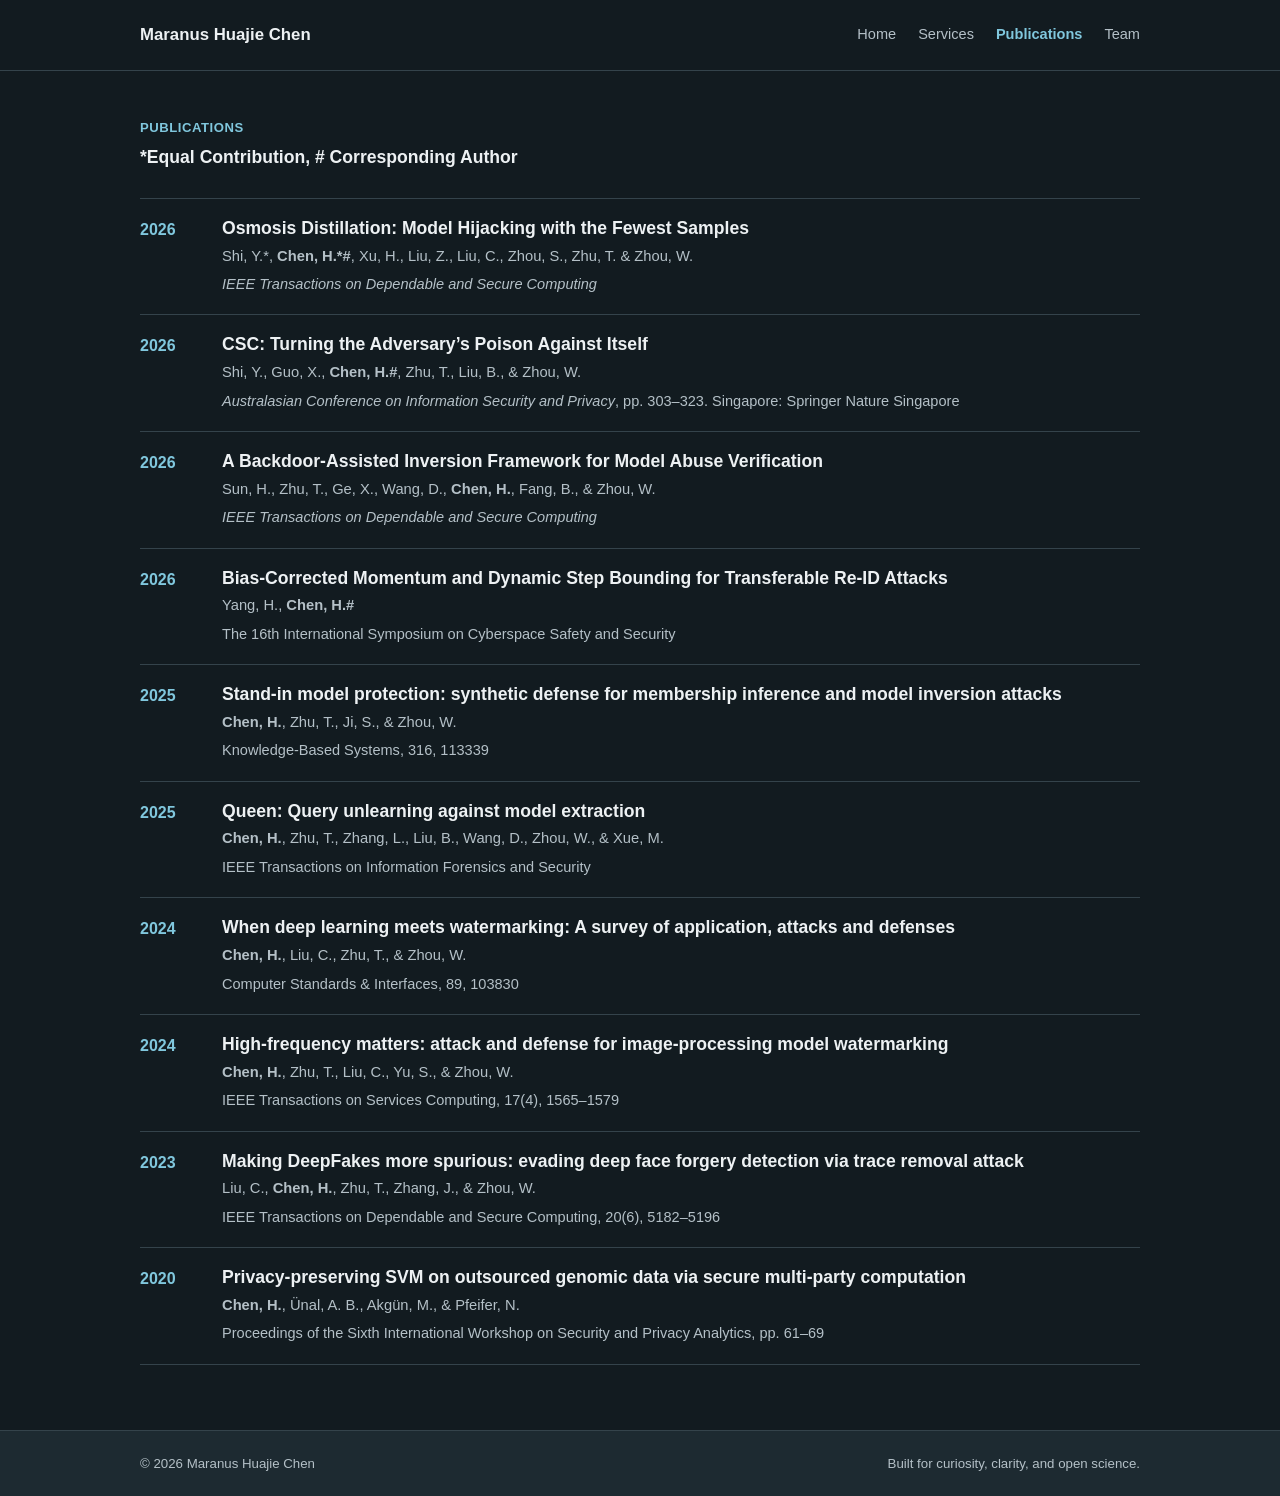
==== publications.html @ 420df00d "Updated" ====
<!doctype html>
<html lang="en">
<head>
  <meta charset="utf-8">
  <meta name="viewport" content="width=device-width, initial-scale=1">
  <meta name="description" content="Academic profile and research portfolio for Dr. Maranus Huajie Chen.">
  <title>Publications | Dr. Maranus Huajie Chen</title>
  <link rel="stylesheet" href="style.css">
  <script defer src="site.js"></script>
</head>
<body>
  <header class="site-header"><div class="header-inner">
    <a class="brand" href="index.html">Maranus Huajie Chen</a>
    <nav aria-label="Primary navigation"><a href="index.html">Home</a>
<a href="services.html">Services</a>
<a href="publications.html" aria-current="page">Publications</a>
<a href="team.html">Team</a></nav>
  </div></header>
  <main class="container" id="top">
    <section id="publications">
      <div class="shell">
        <div class="section-head reveal">
          <div class="eyebrow">Publications</div>
          <h3 class="serif">*Equal Contribution, # Corresponding Author</h3>
        </div>
        <div class="publication-list reveal">
          <article class="publication"><div class="year">2026</div><div><h3>Osmosis Distillation: Model Hijacking with the Fewest Samples</h3><p>Shi, Y.*, <strong>Chen, H.*#</strong>, Xu, H., Liu, Z., Liu, C., Zhou, S., Zhu, T. &amp; Zhou, W.</p></div><div class="journal"><em>IEEE Transactions on Dependable and Secure Computing</em></div></article>
          <article class="publication"><div class="year">2026</div><div><h3>CSC: Turning the Adversary’s Poison Against Itself</h3><p>Shi, Y., Guo, X., <strong>Chen, H.#</strong>, Zhu, T., Liu, B., &amp; Zhou, W.</p></div><div class="journal"><em>Australasian Conference on Information Security and Privacy</em>, pp. 303–323. Singapore: Springer Nature Singapore</div></article>
          <article class="publication"><div class="year">2026</div><div><h3>A Backdoor-Assisted Inversion Framework for Model Abuse Verification</h3><p>Sun, H., Zhu, T., Ge, X., Wang, D., <strong>Chen, H.</strong>, Fang, B., &amp; Zhou, W.</p></div><div class="journal"><em>IEEE Transactions on Dependable and Secure Computing</em></div></article>
          <article class="publication"><div class="year">2026</div><div><h3>Bias-Corrected Momentum and Dynamic Step Bounding for Transferable Re-ID Attacks</h3><p>Yang, H., <strong>Chen, H.#</strong></p></div><div class="journal">The 16th International Symposium on Cyberspace Safety and Security</div></article>
          <article class="publication"><div class="year">2025</div><div><h3>Stand-in model protection: synthetic defense for membership inference and model inversion attacks</h3><p><strong>Chen, H.</strong>, Zhu, T., Ji, S., &amp; Zhou, W.</p></div><div class="journal">Knowledge-Based Systems, 316, 113339</div></article>
          <article class="publication"><div class="year">2025</div><div><h3>Queen: Query unlearning against model extraction</h3><p><strong>Chen, H.</strong>, Zhu, T., Zhang, L., Liu, B., Wang, D., Zhou, W., &amp; Xue, M.</p></div><div class="journal">IEEE Transactions on Information Forensics and Security</div></article>
          <article class="publication"><div class="year">2024</div><div><h3>When deep learning meets watermarking: A survey of application, attacks and defenses</h3><p><strong>Chen, H.</strong>, Liu, C., Zhu, T., &amp; Zhou, W.</p></div><div class="journal">Computer Standards &amp; Interfaces, 89, 103830</div></article>
          <article class="publication"><div class="year">2024</div><div><h3>High-frequency matters: attack and defense for image-processing model watermarking</h3><p><strong>Chen, H.</strong>, Zhu, T., Liu, C., Yu, S., &amp; Zhou, W.</p></div><div class="journal">IEEE Transactions on Services Computing, 17(4), 1565–1579</div></article>
          <article class="publication"><div class="year">2023</div><div><h3>Making DeepFakes more spurious: evading deep face forgery detection via trace removal attack</h3><p>Liu, C., <strong>Chen, H.</strong>, Zhu, T., Zhang, J., &amp; Zhou, W.</p></div><div class="journal">IEEE Transactions on Dependable and Secure Computing, 20(6), 5182–5196</div></article>
          <article class="publication"><div class="year">2020</div><div><h3>Privacy-preserving SVM on outsourced genomic data via secure multi-party computation</h3><p><strong>Chen, H.</strong>, Ünal, A. B., Akgün, M., &amp; Pfeifer, N.</p></div><div class="journal">Proceedings of the Sixth International Workshop on Security and Privacy Analytics, pp. 61–69</div></article>
        </div>
      </div>
    </section>
  </main>
  <footer><div class="container footer-row"><span>© <span id="year"></span> Maranus Huajie Chen</span><span>Built for curiosity, clarity, and open science.</span></div></footer>
</body>
</html>
---- style.css ----
:root { color-scheme: dark; --ink: #edf1f3; --muted: #b4c0c7; --accent: #80c7dd; --line: #34434b; --soft: #1d2a31; --background: #121b20; }
* { box-sizing: border-box; }
body { margin: 0; color: var(--ink); background: var(--background); font-family: -apple-system, BlinkMacSystemFont, "Segoe UI", Arial, sans-serif; font-size: 16px; line-height: 1.6; }
a { color: var(--accent); text-decoration: none; }
a:hover { text-decoration: underline; }
a:focus-visible { outline: 2px solid var(--accent); outline-offset: 4px; }
.container, .header-inner { width: min(100% - 40px, 1000px); margin: 0 auto; }
.site-header { border-bottom: 1px solid var(--line); background: var(--background); }
.header-inner { min-height: 70px; display: flex; align-items: center; justify-content: space-between; gap: 24px; }
.brand { font-size: 1.05rem; font-weight: 650; color: var(--ink); white-space: nowrap; }
nav { display: flex; flex-wrap: wrap; gap: 10px 22px; }
nav a { color: var(--muted); font-size: .91rem; }
nav a[aria-current] { color: var(--accent); font-weight: 700; }
main { min-height: calc(100vh - 155px); padding: 46px 0 65px; }
section + section, .ticker + section { border-top: 1px solid var(--line); margin-top: 40px; padding-top: 36px; }
h1, h2, h3, h4, p { margin-top: 0; }
h1 { font-size: clamp(2.2rem, 5vw, 3rem); line-height: 1.15; font-weight: 500; margin-bottom: 18px; }
h1 br { display: none; } h1 br::after { content: ' '; } h1 em { font-style: normal; }
h2 { font-size: 1.7rem; line-height: 1.25; font-weight: 600; margin-bottom: 18px; }
h3 { font-size: 1.1rem; line-height: 1.35; margin-bottom: 8px; }
h4 { font-size: 1.05rem; margin-bottom: 4px; }
p { margin-bottom: 14px; }
.eyebrow { color: var(--accent); font-size: .82rem; font-weight: 700; letter-spacing: .04em; text-transform: uppercase; margin-bottom: 8px; }
.hero-grid { display: flex; align-items: flex-start; justify-content: space-between; gap: 50px; }
.hero-grid > div { flex: 1; }
.hero-copy { font-size: 1.13rem; color: var(--muted); }
.hero-aside { width: 200px; flex: 0 0 200px; }
.id-photo { width: 100%; max-width: 180px; aspect-ratio: 546 / 862; overflow: hidden; border-radius: 4px; }
.id-photo img { display: block; width: 100%; height: 100%; object-fit: cover; }
.meta-list { list-style: none; padding: 0; margin: 16px 0 0; font-size: .88rem; }
.meta-list li { margin-bottom: 8px; }.meta-list span { display: block; color: var(--muted); font-size: .78rem; font-weight: 600; text-transform: uppercase; }
.ticker { margin-top: 38px; border-top: 1px solid var(--line); padding-top: 25px; }
.ticker::before { content: 'News'; display: block; font-size: 1.5rem; font-weight: 600; margin-bottom: 14px; }
.ticker-track { display: grid; gap: 10px; }.ticker span { display: block; padding-left: 14px; border-left: 3px solid var(--accent); }
.section-head, .team-intro { margin-bottom: 28px; }.lead { max-width: 780px; color: var(--muted); }
.research-grid { display: grid; grid-template-columns: repeat(2, 1fr); gap: 14px; }
.research-card { padding: 18px; border: 1px solid var(--line); border-top: 3px solid var(--accent); border-radius: 5px; background: var(--soft); }
.research-card p, .service-card p { color: var(--muted); font-size: .94rem; }.number { color: var(--accent); font-size: .8rem; font-weight: 700; margin-bottom: 10px; }
.service-grid { display: grid; grid-template-columns: 1fr 1fr; gap: 32px; }.service-list { padding: 0; list-style: none; }.service-list li { padding: 10px 0; border-bottom: 1px solid var(--line); }.service-list strong { display: block; color: var(--accent); font-size: .88rem; }
.publication { display: grid; grid-template-columns: 62px 1fr; gap: 5px 20px; padding: 18px 0; border-bottom: 1px solid var(--line); }.publication:first-child { border-top: 1px solid var(--line); }.publication h3 { margin-bottom: 4px; }.publication p { color: var(--muted); font-size: .92rem; margin: 0; }.year { color: var(--accent); font-weight: 700; }.journal { grid-column: 2; color: var(--muted); font-size: .91rem; }
.timeline-item { display: grid; grid-template-columns: 150px 1fr; gap: 20px; padding: 17px 0; border-bottom: 1px solid var(--line); }.timeline-item time { color: var(--accent); font-weight: 600; }.timeline-item h3, .timeline-item p { margin-bottom: 3px; }
.member-category { margin-top: 26px; }.member-category > h4 { color: var(--accent); margin-bottom: 8px; }
.team-group + .team-group { margin-top: 32px; }.team-group-head p { color: var(--muted); }.team-member { display: grid; grid-template-columns: 35px 1fr 1fr; gap: 16px; padding: 16px 0; border-bottom: 1px solid var(--line); }.member-index { color: var(--accent); }.member-title, .member-state p { color: var(--muted); margin: 0; font-size: .92rem; }.member-state-label { color: var(--accent); font-size: .8rem; font-weight: 700; text-transform: uppercase; }
.contact-links { display: flex; gap: 24px; margin-top: 22px; }
footer { background: var(--soft); border-top: 1px solid var(--line); color: var(--muted); font-size: .83rem; }.footer-row { display: flex; justify-content: space-between; gap: 12px; padding: 22px 0; }
@media (max-width: 760px) { .header-inner { align-items: flex-start; flex-direction: column; padding: 18px 0; gap: 12px; } nav { gap: 8px 16px; } main { padding-top: 32px; } .research-grid, .service-grid { grid-template-columns: 1fr; } .team-member { grid-template-columns: 30px 1fr; }.member-state { grid-column: 2; } }
@media (max-width: 480px) { .container, .header-inner { width: calc(100% - 30px); } .hero-grid { flex-direction: column-reverse; gap: 24px; }.hero-aside { width: 100%; flex: auto; display: flex; align-items: flex-start; gap: 20px; }.id-photo { width: 115px; flex: 0 0 115px; }.meta-list { margin-top: 0; }.timeline-item { grid-template-columns: 1fr; gap: 3px; }.publication { grid-template-columns: 1fr; gap: 4px; }.journal { grid-column: 1; }.footer-row { flex-direction: column; } }
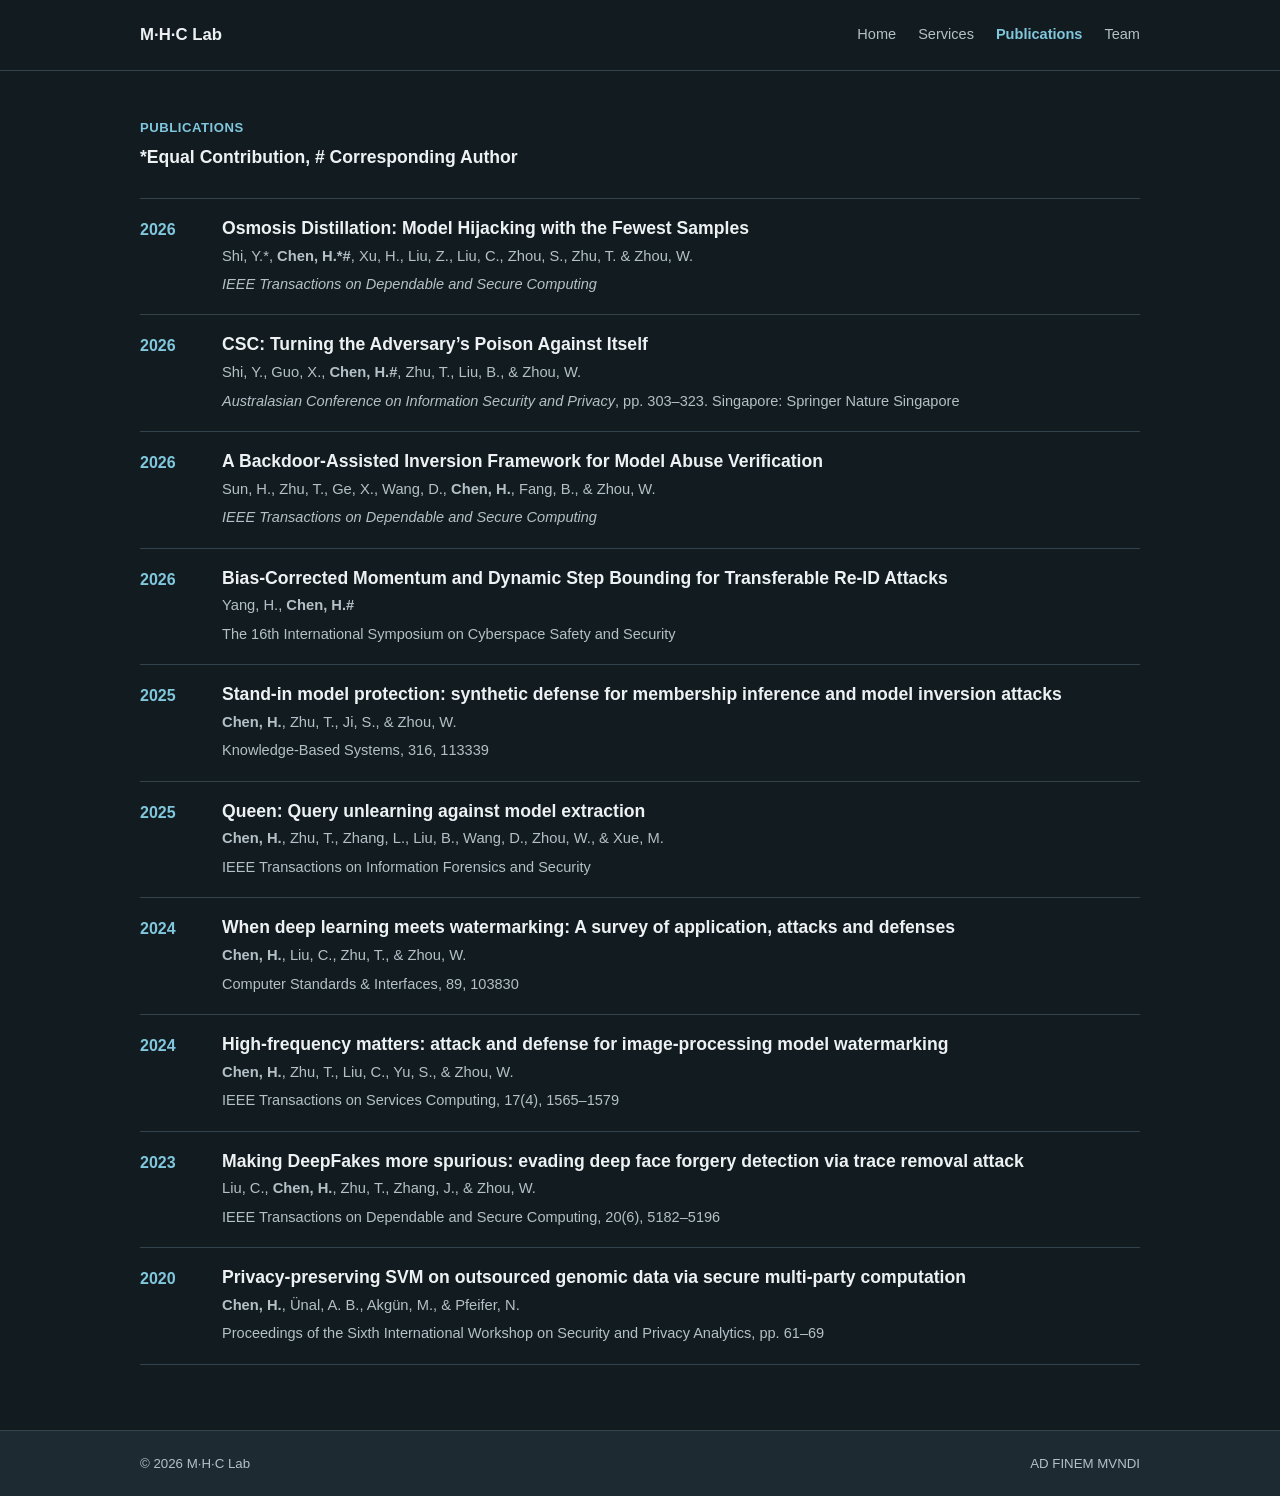
==== commit 55313779: "Updated." ====
--- a/publications.html
+++ b/publications.html
@@ -10,7 +10,7 @@
 </head>
 <body>
   <header class="site-header"><div class="header-inner">
-    <a class="brand" href="index.html">Maranus Huajie Chen</a>
+    <a class="brand" href="index.html">M·H·C Lab</a>
     <nav aria-label="Primary navigation"><a href="index.html">Home</a>
 <a href="services.html">Services</a>
 <a href="publications.html" aria-current="page">Publications</a>
@@ -38,6 +38,6 @@
       </div>
     </section>
   </main>
-  <footer><div class="container footer-row"><span>© <span id="year"></span> Maranus Huajie Chen</span><span>Built for curiosity, clarity, and open science.</span></div></footer>
+  <footer><div class="container footer-row"><span>© <span id="year"></span> M·H·C Lab</span><span>AD FINEM MVNDI</span></div></footer>
 </body>
 </html>
